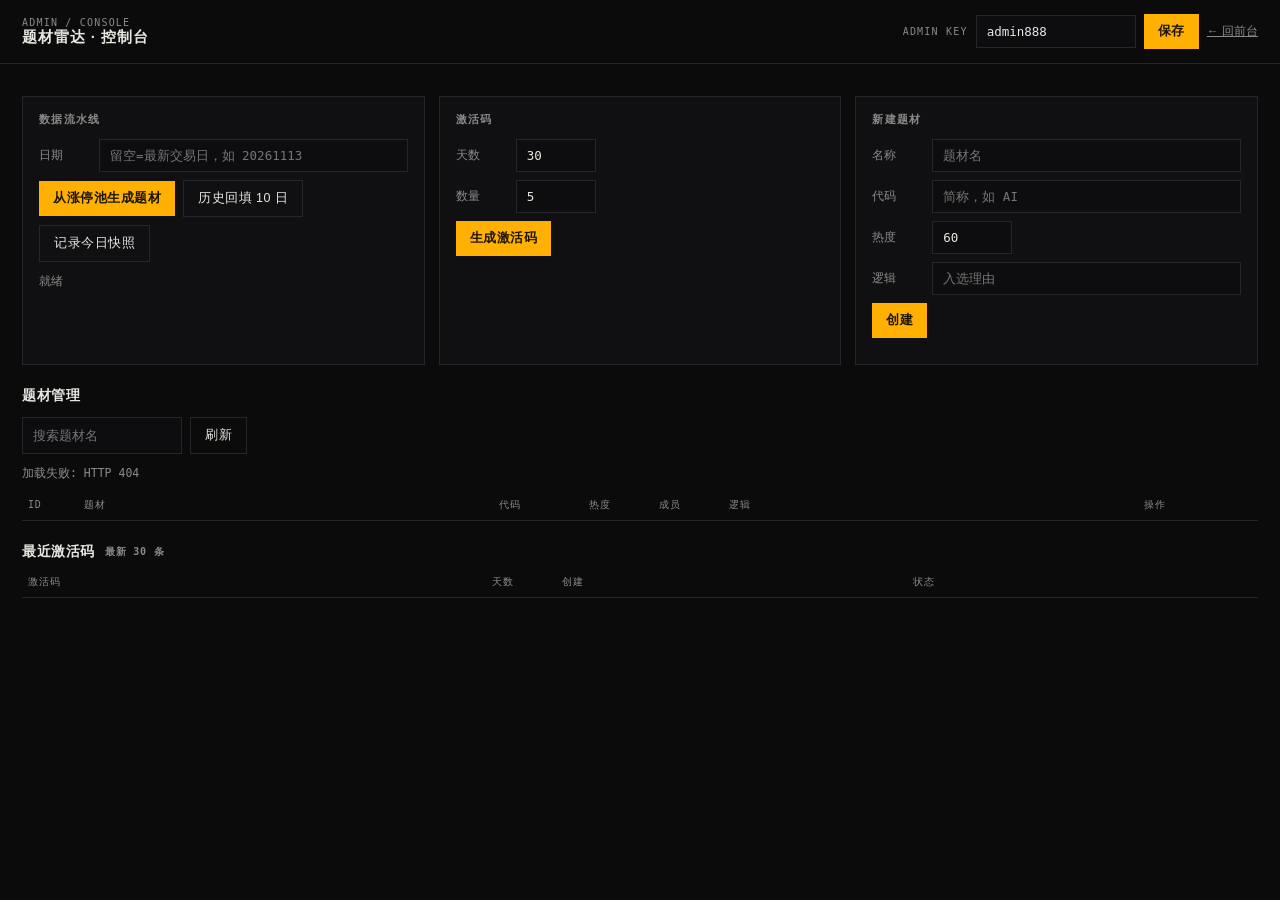
==== site/admin.html @ 2a7aafeb "feat: 反馈区改进（展示可粘贴内容+重试+可选邮件）；docs: 自定义域名接入说明" ====
<!doctype html>
<html lang="zh-CN">
<head>
<meta charset="utf-8" />
<meta name="viewport" content="width=device-width, initial-scale=1" />
<title>题材雷达 · 控制台</title>
<style>
  :root{
    --bg:#0b0b0c;--panel:#101012;--panel2:#151517;--line:#26262a;--line2:#1a1a1d;
    --txt:#e8e6e1;--dim:#8a8a8a;--dim2:#5f5f5f;--amber:#ffb000;--up:#ff4d4f;--down:#00c087;
    --mono:"Cascadia Mono","Consolas",monospace;--cjk:"Microsoft YaHei","PingFang SC",sans-serif;
  }
  *{box-sizing:border-box;margin:0;padding:0}
  body{background:var(--bg);color:var(--txt);font-family:var(--cjk);font-size:13px;-webkit-font-smoothing:antialiased}
  .num{font-family:var(--mono);font-variant-numeric:tabular-nums}
  header{display:flex;align-items:center;gap:14px;padding:14px 22px;border-bottom:1px solid var(--line)}
  header h1{font-size:15px;font-weight:600;letter-spacing:.06em}
  header .k{font-family:var(--mono);font-size:10px;color:var(--dim);letter-spacing:.12em;text-transform:uppercase}
  header .key{margin-left:auto;display:flex;gap:8px;align-items:center}
  input,select,textarea{
    background:#0d0d0f;border:1px solid var(--line);color:var(--txt);padding:8px 10px;
    font-family:var(--mono);font-size:12.5px;outline:none;width:100%;
  }
  input:focus,textarea:focus,select:focus{border-color:var(--amber)}
  .wrap{max-width:1280px;margin:0 auto;padding:18px 22px 60px}
  .grid{display:grid;grid-template-columns:repeat(auto-fit,minmax(320px,1fr));gap:14px;margin-top:14px}
  .card{background:var(--panel);border:1px solid var(--line);padding:16px}
  .card h2{font-family:var(--mono);font-size:10.5px;letter-spacing:.12em;text-transform:uppercase;color:var(--dim);margin-bottom:12px}
  .row{display:flex;gap:8px;align-items:center;margin-bottom:8px}
  .row label{color:var(--dim);font-size:11.5px;min-width:52px}
  button{
    background:var(--amber);color:#1a1300;border:0;padding:9px 14px;cursor:pointer;
    font-family:var(--cjk);font-weight:700;font-size:12.5px;letter-spacing:.04em;white-space:nowrap;
  }
  button.ghost{background:transparent;border:1px solid var(--line);color:var(--txt);font-weight:400}
  button.danger{background:transparent;border:1px solid #4a2323;color:var(--up);font-weight:400}
  button:disabled{opacity:.45;cursor:default}
  .out{margin-top:10px;font-family:var(--mono);font-size:11.5px;color:var(--dim);white-space:pre-wrap;line-height:1.7;max-height:180px;overflow:auto}
  table{width:100%;border-collapse:collapse;font-size:12px;margin-top:6px}
  th{font-family:var(--mono);font-size:10px;letter-spacing:.08em;text-transform:uppercase;color:var(--dim);font-weight:500;text-align:left;padding:8px 6px;border-bottom:1px solid var(--line)}
  td{padding:7px 6px;border-bottom:1px solid var(--line2);vertical-align:top}
  td.num{font-family:var(--mono);text-align:right}
  .pill{font-family:var(--mono);font-size:10px;border:1px solid var(--line);padding:1px 5px;color:var(--dim)}
  .pill.on{color:var(--down);border-color:#204a36}
  .pane{margin-top:22px}
  .pane h2{font-size:14px;font-weight:600;letter-spacing:.04em;display:flex;align-items:center;gap:10px}
  .pane h2 .sub{font-family:var(--mono);font-size:10px;color:var(--dim);letter-spacing:.08em;text-transform:uppercase}
  .toolbar{display:flex;gap:8px;margin-top:12px;flex-wrap:wrap}
  .toolbar input{width:160px}
  .msg{margin-top:8px;font-size:12px;color:var(--up)}
  .ok{color:var(--down)}
  .hide{display:none}
  @media(max-width:700px){.wrap{padding:14px}header{padding:12px 14px}}
</style>
</head>
<body>
<header>
  <div>
    <div class="k">ADMIN / CONSOLE</div>
    <h1>题材雷达 · 控制台</h1>
  </div>
  <div class="key">
    <span class="k">ADMIN KEY</span>
    <input id="key" style="width:160px" placeholder="admin888" />
    <button onclick="saveKey()">保存</button>
    <a href="/" style="color:var(--dim);font-size:12px">← 回前台</a>
  </div>
</header>

<div class="wrap">
  <div class="grid">
    <div class="card">
      <h2>数据流水线</h2>
      <div class="row"><label>日期</label><input id="genDate" placeholder="留空=最新交易日，如 20261113" /></div>
      <div class="row">
        <button onclick="run('/api/admin/themes/generate', 'genDate')">从涨停池生成题材</button>
        <button class="ghost" onclick="runBackfill()">历史回填 10 日</button>
      </div>
      <div class="row">
        <button class="ghost" onclick="run('/api/admin/snapshot')">记录今日快照</button>
      </div>
      <div class="out" id="pipeOut">就绪</div>
    </div>

    <div class="card">
      <h2>激活码</h2>
      <div class="row"><label>天数</label><input id="codeDays" class="num" value="30" style="width:80px" /></div>
      <div class="row"><label>数量</label><input id="codeCount" class="num" value="5" style="width:80px" /></div>
      <div class="row"><button onclick="genCodes()">生成激活码</button></div>
      <div class="out" id="codeOut"></div>
    </div>

    <div class="card">
      <h2>新建题材</h2>
      <div class="row"><label>名称</label><input id="newName" placeholder="题材名" /></div>
      <div class="row"><label>代码</label><input id="newCode" placeholder="简称，如 AI" /></div>
      <div class="row"><label>热度</label><input id="newHot" class="num" value="60" style="width:80px" /></div>
      <div class="row"><label>逻辑</label><input id="newReason" placeholder="入选理由" /></div>
      <div class="row"><button onclick="createSubject()">创建</button></div>
      <div class="out" id="createOut"></div>
    </div>
  </div>

  <div class="pane">
    <h2>题材管理 <span class="sub" id="subjCount"></span></h2>
    <div class="toolbar">
      <input id="q" placeholder="搜索题材名" oninput="renderSubjects()" />
      <button class="ghost" onclick="loadSubjects()">刷新</button>
    </div>
    <div class="out" id="subjOut"></div>
    <table>
      <thead><tr>
        <th style="width:56px" class="num">ID</th><th>题材</th><th style="width:90px">代码</th>
        <th style="width:70px" class="num">热度</th><th style="width:70px" class="num">成员</th>
        <th>逻辑</th><th style="width:120px">操作</th>
      </tr></thead>
      <tbody id="subjTable"></tbody>
    </table>
  </div>

  <div class="pane">
    <h2>最近激活码 <span class="sub">最新 30 条</span></h2>
    <table>
      <thead><tr><th>激活码</th><th class="num" style="width:70px">天数</th><th>创建</th><th>状态</th></tr></thead>
      <tbody id="codeTable"></tbody>
    </table>
  </div>
</div>

<script>
const $ = (id) => document.getElementById(id)
const key = () => localStorage.getItem('sl_admin_key') || 'admin888'
function saveKey(){ localStorage.setItem('sl_admin_key', $('key').value.trim()); $('key').value = key(); loadAll() }
function hdr(extra={}){ return { 'Content-Type': 'application/json', 'X-Admin-Key': key(), ...extra } }
function out(id, text, ok=false){ const el=$(id); el.textContent = text; el.className = 'out' + (ok?' ok':'') }

async function call(url, opts={}) {
  const res = await fetch(url, { ...opts, headers: hdr(opts.headers) })
  const txt = await res.text()
  let data; try { data = JSON.parse(txt) } catch(e) { data = txt }
  if(!res.ok) throw new Error((data && (data.detail || data.message)) || ('HTTP '+res.status))
  return data
}

async function run(path, dateInputId, label) {
  try {
    let url = path
    if (dateInputId && $(dateInputId).value.trim()) {
      url += (url.includes('?')?'&':'?') + 'date=' + $(dateInputId).value.trim()
    }
    out('pipeOut', '执行中…')
    const r = await call(url, { method: 'POST' })
    out('pipeOut', JSON.stringify(r, null, 1), true)
    if (path.includes('themes')) loadSubjects()
  } catch(e) { out('pipeOut', '失败: ' + e.message) }
}
async function runBackfill() {
  try {
    out('pipeOut', '回填中（需要一点时间）…')
    const r = await call('/api/cycle/backfill?days=10', { method: 'POST' })
    out('pipeOut', JSON.stringify(r, null, 1), true)
  } catch(e) { out('pipeOut', '失败: ' + e.message) }
}
async function genCodes() {
  try {
    const r = await call('/api/admin/codes', { method: 'POST', body: JSON.stringify({
      days: Number($('codeDays').value)||30, count: Number($('codeCount').value)||5 }) })
    out('codeOut', r.codes.join('\n'), true)
    loadCodes()
  } catch(e) { out('codeOut', '失败: ' + e.message) }
}
async function createSubject() {
  try {
    const body = {
      name: $('newName').value.trim(),
      name_code: $('newCode').value.trim() || null,
      hot: Number($('newHot').value)||0,
      reason: $('newReason').value.trim() || null
    }
    if(!body.name){ out('createOut','题材名不能为空'); return }
    const r = await call('/api/admin/subjects', { method:'POST', body: JSON.stringify(body) })
    out('createOut', '创建成功 id=' + r.id, true)
    $('newName').value=''; $('newCode').value=''; $('newReason').value=''
    loadSubjects()
  } catch(e){ out('createOut','失败: '+e.message) }
}

let SUBJECTS = []
async function loadSubjects() {
  try {
    const r = await call('/api/admin/subjects')
    SUBJECTS = r.data || []
    $('subjCount').textContent = SUBJECTS.length + ' 个'
    renderSubjects()
  } catch(e) { out('subjOut', '加载失败: ' + e.message) }
}
function esc(s){ return String(s??'').replace(/[&<>"]/g, c=>({'&':'&amp;','<':'&lt;','>':'&gt;','"':'&quot;'}[c])) }
function renderSubjects() {
  const q = $('q').value.trim().toLowerCase()
  const rows = SUBJECTS.filter(s => !q || (s.name||'').toLowerCase().includes(q))
  $('subjTable').innerHTML = rows.map(s => `
    <tr data-id="${s.id}">
      <td class="num">${s.id}</td>
      <td><input value="${esc(s.name)}" data-f="name" /></td>
      <td><input value="${esc(s.name_code)}" data-f="name_code" /></td>
      <td><input class="num" value="${s.hot??0}" data-f="hot" style="width:60px" /></td>
      <td class="num">${s.members ?? s.stock_count ?? 0}</td>
      <td><input value="${esc(s.reason)}" data-f="reason" /></td>
      <td>
        <button onclick="saveRow(${s.id}, this)">保存</button>
        <button class="danger" onclick="delRow(${s.id})">删</button>
      </td>
    </tr>`).join('')
}
async function saveRow(id, btn) {
  const tr = btn.closest('tr')
  const get = f => tr.querySelector(`[data-f="${f}"]`).value
  try {
    await call('/api/admin/subjects/' + id, { method:'PUT', body: JSON.stringify({
      name: get('name'), name_code: get('name_code') || null, hot: Number(get('hot'))||0,
      reason: get('reason') || null, pct_chg: 0 }) })
    out('subjOut', '已保存 #' + id, true)
  } catch(e) { out('subjOut', '保存失败: ' + e.message) }
}
async function delRow(id) {
  if(!confirm('确认删除题材 #' + id + '？关联成分股和快照也会删除')) return
  try { await call('/api/admin/subjects/' + id, { method:'DELETE' }); loadSubjects() }
  catch(e) { out('subjOut', '删除失败: ' + e.message) }
}
async function loadCodes() {
  try {
    const r = await call('/api/admin/codes?limit=30')
    $('codeTable').innerHTML = (r.data||[]).map(c => `
      <tr><td class="num">${esc(c.code)}</td><td class="num">${c.days}</td>
      <td class="num">${esc(c.created_at||'')}</td>
      <td>${c.used_by ? '<span class="pill">已用 #'+c.used_by+'</span>' : '<span class="pill on">未使用</span>'}</td></tr>`).join('')
  } catch(e) { console.error(e) }
}
function loadAll(){ loadSubjects(); loadCodes() }
$('key').value = key()
loadAll()
</script>
</body>
</html>
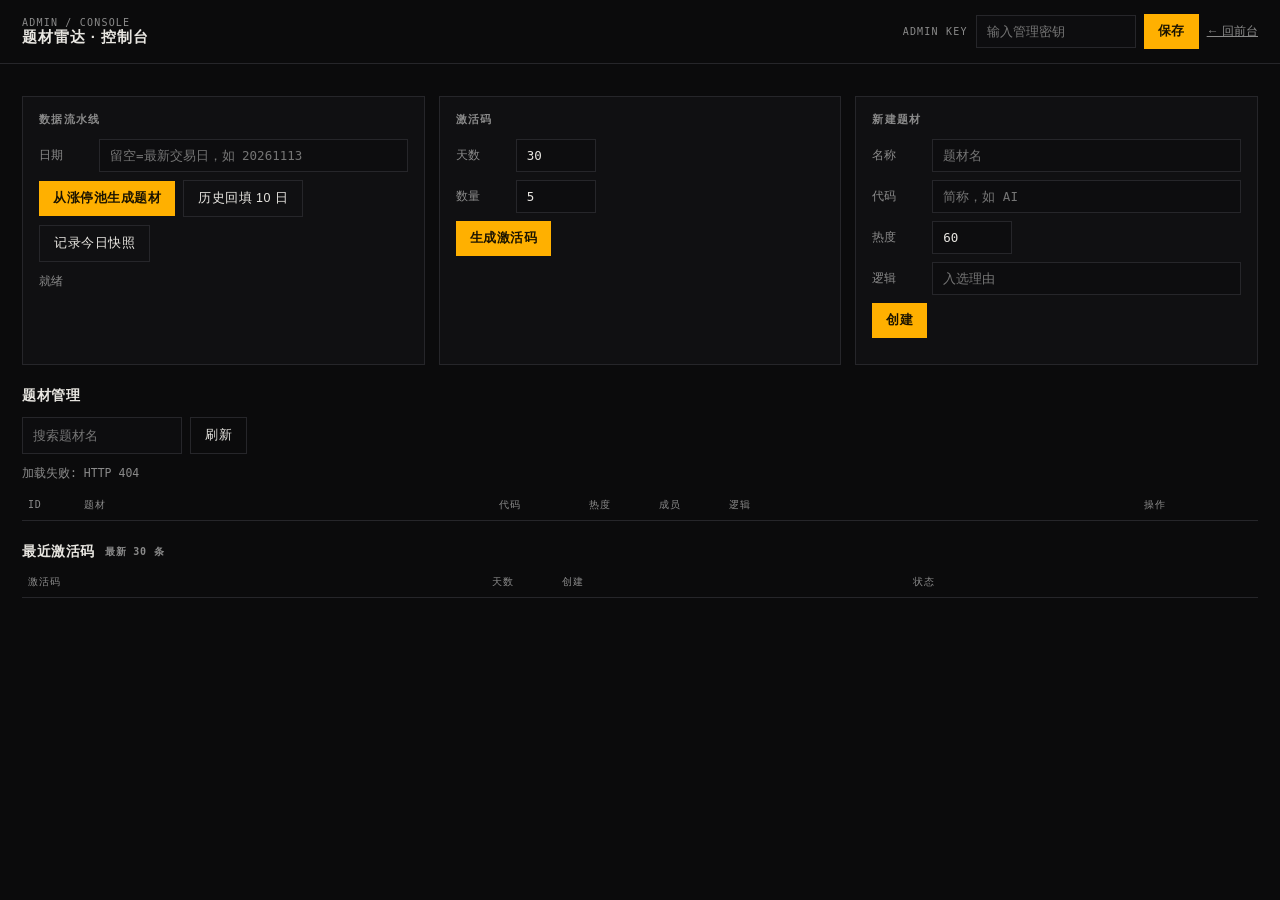
==== commit 5177b097: "fix: 修复涨停池翻页截断、龙虎榜买卖席位与晚间更新、北交所920兼容、实时指数及移动端UI (2026-11-27)" ====
--- a/site/admin.html
+++ b/site/admin.html
@@ -61,7 +61,7 @@
   </div>
   <div class="key">
     <span class="k">ADMIN KEY</span>
-    <input id="key" style="width:160px" placeholder="admin888" />
+    <input id="key" type="password" style="width:160px" placeholder="输入管理密钥" />
     <button onclick="saveKey()">保存</button>
     <a href="/" style="color:var(--dim);font-size:12px">← 回前台</a>
   </div>
@@ -129,7 +129,7 @@
 
 <script>
 const $ = (id) => document.getElementById(id)
-const key = () => localStorage.getItem('sl_admin_key') || 'admin888'
+const key = () => localStorage.getItem('sl_admin_key') || ''
 function saveKey(){ localStorage.setItem('sl_admin_key', $('key').value.trim()); $('key').value = key(); loadAll() }
 function hdr(extra={}){ return { 'Content-Type': 'application/json', 'X-Admin-Key': key(), ...extra } }
 function out(id, text, ok=false){ const el=$(id); el.textContent = text; el.className = 'out' + (ok?' ok':'') }
